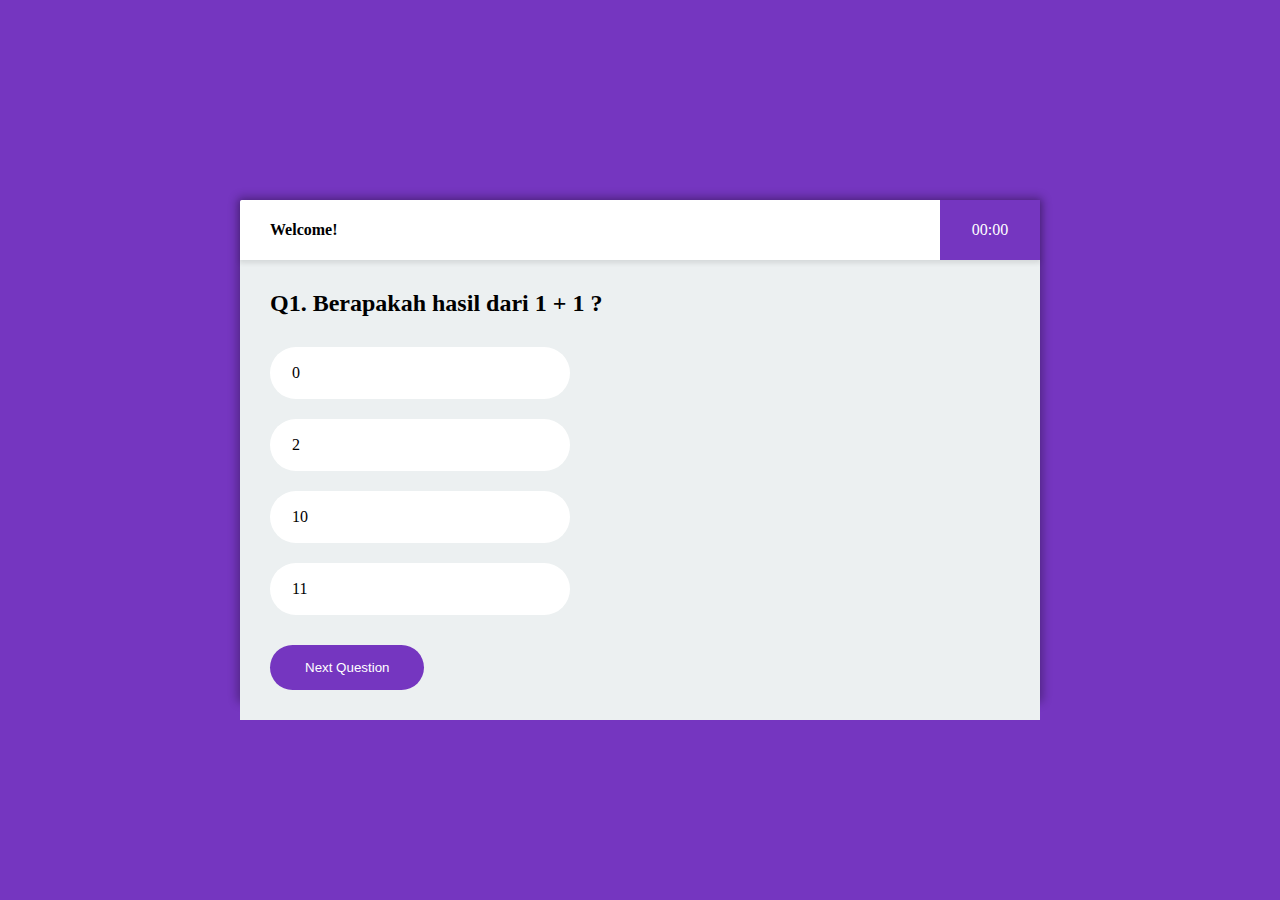
==== quiz.html @ cc02737b "inintial commit" ====
<!DOCTYPE html>
<html lang="en">
  <head>
    <meta charset="UTF-8" />
    <meta name="viewport" content="width=device-width, initial-scale=1.0" />
    <meta http-equiv="X-UA-Compatible" content="ie=edge" />
    <title>Quiz Page</title>

    <!-- style.css -->
    <link rel="stylesheet" href="./assets/css/style.css" />
  </head>
  <body>
    <div class="wrapper">
      <div class="quiz">
        <div class="quiz_header">
          <div class="quiz_user">
            <h4>Welcome! <span class="name"></span></h4>
          </div>
          <div class="quiz_timer">
            <span class="time">00:00</span>
          </div>
        </div>
        <div class="quiz_body">
          <div id="questions">
          

            <!-- <ul class="option_group">
              <li class="option">option 1</li>
              <li class="option">option 2</li>
              <li class="option">option 3</li>
              <li class="option">option 4</li>
            </ul> -->
          </div>

          <button class="btn-next" onclick="next()">Next Question</button>
        </div>
      </div>
    </div>

    <!-- site.js -->
    <script src="assets/js/site.js"></script>

      <!-- user info -->
      <script src="assets/js/userInfo.js"></script>

     <!-- timer -->
     <script src="assets/js/timer.js"></script>
  </body>
</html>
---- assets/css/style.css ----
* {
  padding: 0;
  margin: 0;
  box-sizing: border-box;
}
body {
  font-family: "Lato";
}
.wrapper {
  display: flex;
  justify-content: center;
  align-items: center;
  width: 100vw;
  height: 100vh;
  background-color: #7536C0;
}

.welcome_text {
  width: 400px;
}

/* .welcome_form {
} */

.welcome_form input,
.welcome_form button {
  display: block;
  width: 100%;
}

.welcome_form input {
  background-color: transparent;
  color: #fff;
  font-size: 30px;
  text-align: center;
  border: none;
  border-bottom: 1px solid #fff;
  margin-bottom: 15px;
}

.welcome_form input:focus {
  outline: none;
}

.welcome_form button {
  padding: 20px 0;
  border: none;
  border-radius: 100px;
  background-color: #fff;
  color: #7536C0;
  font-size: 22px;
  transition: 0.4s all;
}

.welcome_form button:hover {
  box-shadow: 0px 0px 10px 1px rgba(0, 0, 0, 0.2);
  transform: translateY(-5px);
  cursor: pointer;
}

.quiz {
  display: grid;
  grid-template-rows: 60px auto;
  width: 800px;
  height: 500px;
  background-color: #fff;
  box-shadow: 0px 0px 10px 3px rgba(0, 0, 0, 0.3);
  border-radius: 2px;
}

.quiz_header {
  display: flex;
  justify-content: space-between;
  border-top-left-radius: 3px;
  border-top-right-radius: 3px;
  background-color: #fff;
  box-shadow: 0px 2px 5px 1px rgba(0, 0, 0, 0.1);
  z-index: 1;
}
.quiz_body {
  padding: 30px 30px;
}
.quiz_user {
  display: flex;
  align-items: center;
  height: 100%;
  padding-left: 30px;
}

.quiz_timer {
  display: flex;
  align-items: center;
  justify-content: center;
  height: 100%;
  width: 100px;
  background-color: #7536C0;
  color: #fff;
}
.quiz_body {
  background-color: #ecf0f1;
}

.option_group {
  list-style-type: none;
  margin: 30px 0;
}

.option {
  display: block;
  width: 300px;
  background-color: #fff;
  margin-bottom: 20px;
  padding: 15px 20px;
  border-radius: 100px;
  border: 2px solid transparent;
  transition: 0.4s all;
}

.option:hover {
  cursor: pointer;
  /* background-color: rgba(255, 255, 255, 0.1); */
  border: 2px solid #7536C0;
  color: #7536C0;
}
.option.active {
  background-color: #7536C0;
  color: #fff;
}
.btn-next {
  border: none;
  padding: 15px 35px;
  background-color: #7536C0;
  color: #fff;
  border-radius: 27px;
  transition: 0.4s all;
}

.btn-next:hover {
  cursor: pointer;
  background-color: #fff;
  color: #7536C0;
  box-shadow: 0px 0px 10px 1px rgba(0, 0, 0, 0.1);
}

.award_icon {
  display: block;
  font-size: 300px;
  color: #fff;
}

.username,
.userpoints,
.usertime {
  color: #fff;
  text-align: center;
  margin-top: 15px;
}
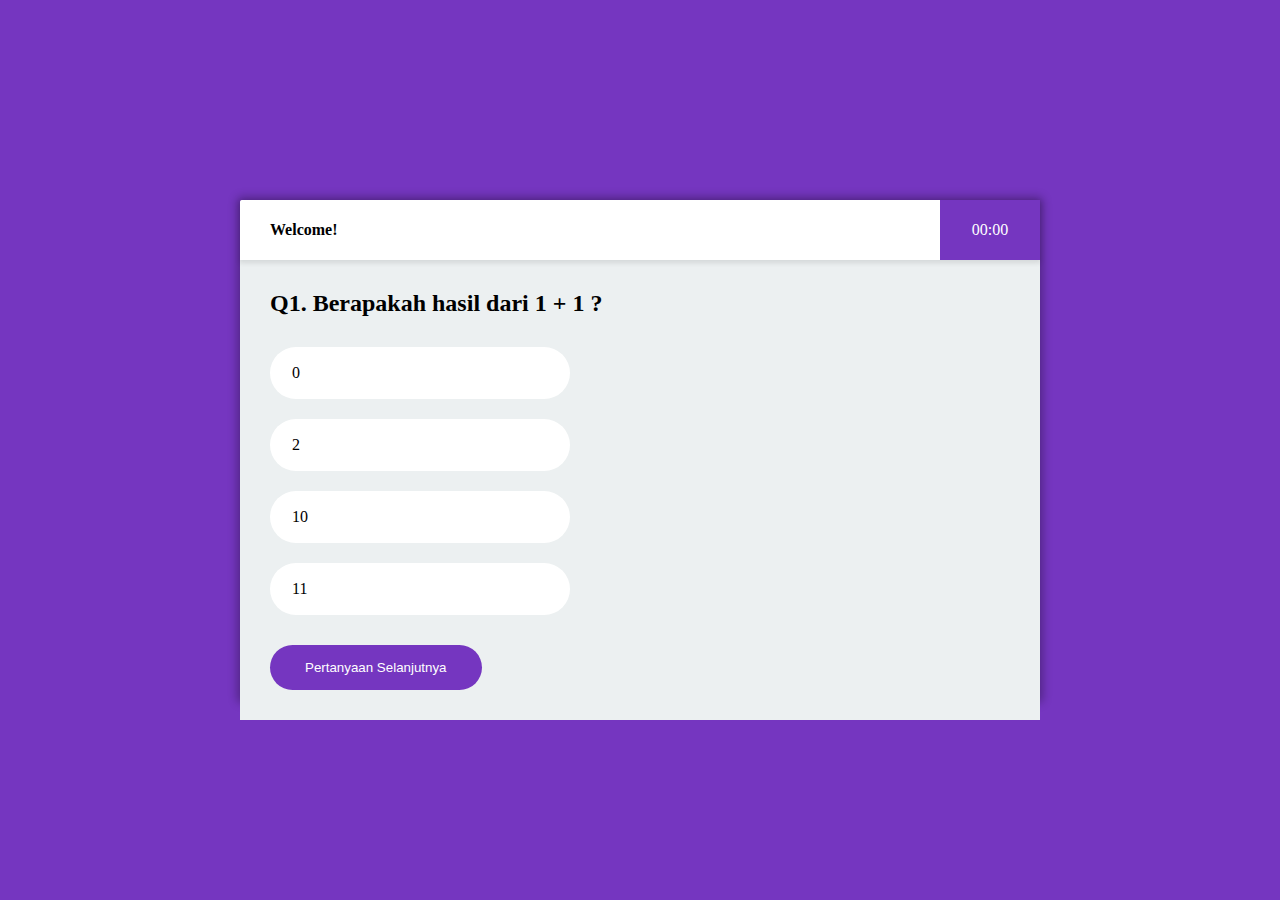
==== commit 7338f49e: "Menambahkan dan memperbaiki penulisan yang salah" ====
--- a/quiz.html
+++ b/quiz.html
@@ -1,10 +1,10 @@
 <!DOCTYPE html>
-<html lang="en">
+<html lang="ina">
   <head>
     <meta charset="UTF-8" />
     <meta name="viewport" content="width=device-width, initial-scale=1.0" />
     <meta http-equiv="X-UA-Compatible" content="ie=edge" />
-    <title>Quiz Page</title>
+    <title>QUIZZD PAGE</title>
 
     <!-- style.css -->
     <link rel="stylesheet" href="./assets/css/style.css" />
@@ -32,7 +32,7 @@
             </ul> -->
           </div>
 
-          <button class="btn-next" onclick="next()">Next Question</button>
+          <button class="btn-next" onclick="next()">Pertanyaan Selanjutnya</button>
         </div>
       </div>
     </div>
--- a/assets/css/style.css
+++ b/assets/css/style.css
@@ -19,8 +19,12 @@
   width: 400px;
 }
 
-/* .welcome_form {
-} */
+.welcome_form p{
+  color: #fff;
+  font-size: 30px;
+  margin-bottom: 10px;
+  padding-left: 15px;
+}
 
 .welcome_form input,
 .welcome_form button {
@@ -34,8 +38,10 @@
   font-size: 30px;
   text-align: center;
   border: none;
-  border-bottom: 1px solid #fff;
+  border: 2px solid #fff;
   margin-bottom: 15px;
+  border-radius: 100px;
+  padding: 5px;
 }
 
 .welcome_form input:focus {
@@ -49,7 +55,7 @@
   background-color: #fff;
   color: #7536C0;
   font-size: 22px;
-  transition: 0.4s all;
+  transition: 0.3s all;
 }
 
 .welcome_form button:hover {
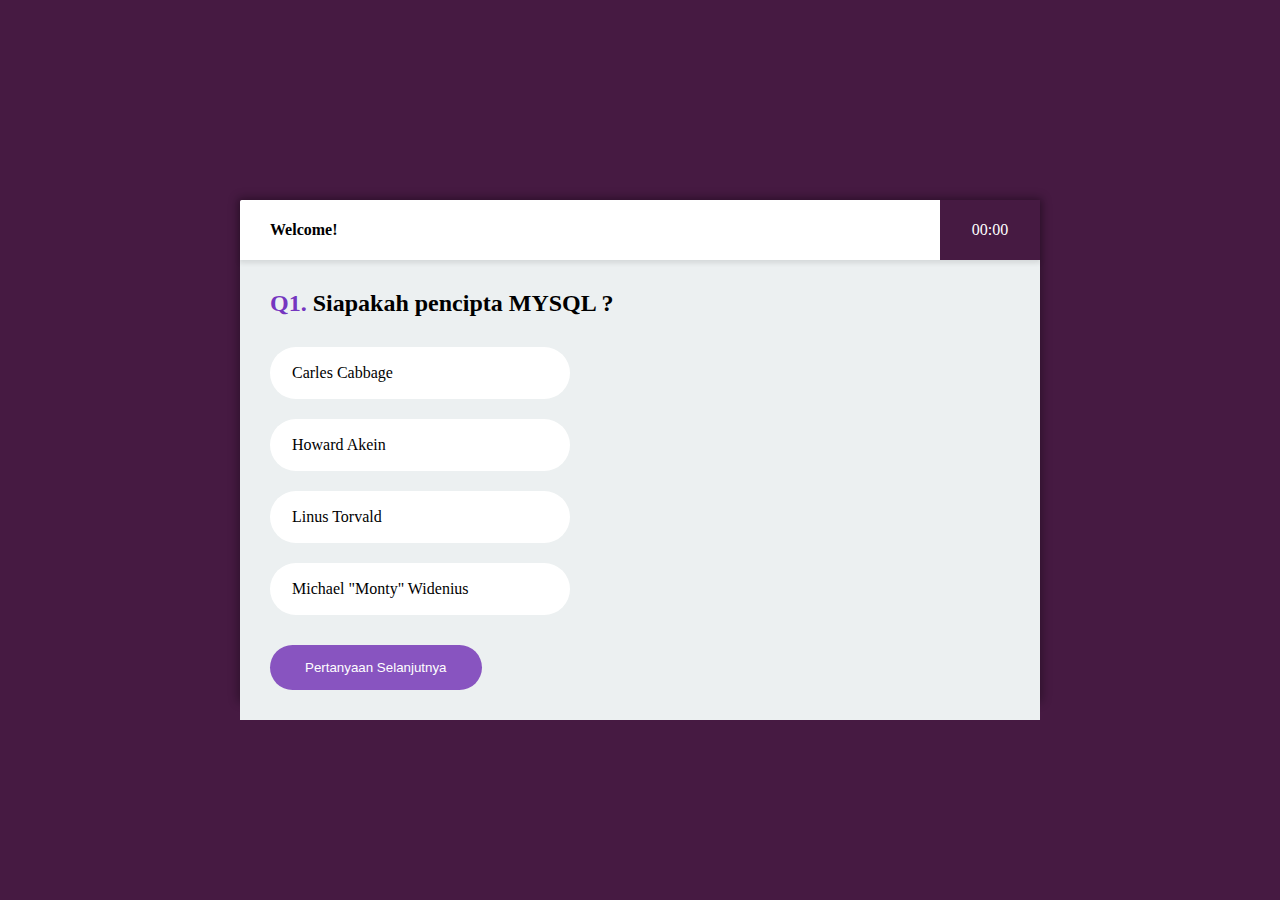
==== commit b28d0264: "mengubah tampilan, soal dan menambahkan icon" ====
--- a/quiz.html
+++ b/quiz.html
@@ -5,6 +5,7 @@
     <meta name="viewport" content="width=device-width, initial-scale=1.0" />
     <meta http-equiv="X-UA-Compatible" content="ie=edge" />
     <title>QUIZZD PAGE</title>
+    <link rel="shortcut icon" href="assets/img/icon.png">
 
     <!-- style.css -->
     <link rel="stylesheet" href="./assets/css/style.css" />
--- a/assets/css/style.css
+++ b/assets/css/style.css
@@ -12,7 +12,7 @@
   align-items: center;
   width: 100vw;
   height: 100vh;
-  background-color: #7536C0;
+  background-color: #461a42;
 }
 
 .welcome_text {
@@ -52,8 +52,8 @@
   padding: 20px 0;
   border: none;
   border-radius: 100px;
-  background-color: #fff;
-  color: #7536C0;
+  background-color: #8854c0;
+  color: #fff;
   font-size: 22px;
   transition: 0.3s all;
 }
@@ -99,7 +99,7 @@
   justify-content: center;
   height: 100%;
   width: 100px;
-  background-color: #7536C0;
+  background-color: #461a42;
   color: #fff;
 }
 .quiz_body {
@@ -125,17 +125,17 @@
 .option:hover {
   cursor: pointer;
   /* background-color: rgba(255, 255, 255, 0.1); */
-  border: 2px solid #7536C0;
-  color: #7536C0;
+  border: 2px solid #8854c0;
+  color: #8854c0;
 }
 .option.active {
-  background-color: #7536C0;
+  background-color: #8854c0;
   color: #fff;
 }
 .btn-next {
   border: none;
   padding: 15px 35px;
-  background-color: #7536C0;
+  background-color: #8854c0;
   color: #fff;
   border-radius: 27px;
   transition: 0.4s all;
@@ -144,20 +144,173 @@
 .btn-next:hover {
   cursor: pointer;
   background-color: #fff;
-  color: #7536C0;
+  color: #8854c0;
   box-shadow: 0px 0px 10px 1px rgba(0, 0, 0, 0.1);
 }
 
-.award_icon {
-  display: block;
-  font-size: 300px;
-  color: #fff;
-}
-
-.username,
+.avatar {
+  height: 80px;
+  width: 80px;
+  padding-top: 10px;
+  margin-right: 30px;
+}
+
+.username{
+  color: #fff;
+  font-size: 1.5em;
+  padding-top: 20px;
+}
 .userpoints,
 .usertime {
   color: #fff;
+  /* text-align: center; */
+  /* margin-top: 15px; */
+  padding-left: 100px;
+}
+
+.end
+{
+  justify-content: center;
+  background-color: rgba(0, 0, 0, 0.7);
+  width: 700px;
+  height: 100%;
+}
+
+.end > p
+{
+  color: #fff;
   text-align: center;
-  margin-top: 15px;
-}
+  padding-top: 10px;
+  font-size: 15px;
+  font-weight: 100;
+}
+
+.card
+{
+  display: flex ;
+  margin-left: 10%;
+  margin-bottom: 20px;
+  width: 80%;
+  height: 90px;
+  background-color: #000;
+  /* box-shadow: 0px 0px 10px 3px rgba(0, 0, 0, 0.3); */
+  border-radius: 15px;
+}
+
+.card-accuracy
+{
+  display: block ;
+  margin-left: 10%;
+  margin-bottom: 20px;
+  width: 80%;
+  height: 70px;
+  background-color: #000;
+  /* box-shadow: 0px 0px 10px 3px rgba(0, 0, 0, 0.3); */
+  border-radius: 15px;
+  padding: 5px 16px 16px;
+}
+.lebel
+{
+    font-weight: 500;
+    font-size: 15px;
+    color: hsla(0,0%,100%,.33);
+}
+
+.content-card
+{
+  color: grey;
+  font-weight: 300;
+}
+
+
+.progress {
+	background-color: red;
+	border-radius: 20px;
+	position: relative;
+	margin: 10px auto;
+	height: 15px;
+  width: 100%;
+ 
+}
+
+#progress-done {
+	background: green;
+	/* box-shadow: 0 3px 3px -5px #F2709C, 0 2px 5px #F2709C; */
+	border-radius: 20px;
+	color: #fff;
+	display: flex;
+	align-items: center;
+  justify-content: center;
+	height: 100%;
+	width: 0;
+	opacity: 0;
+	transition: 1s ease 0.3s;
+}
+
+.score-time
+{
+  display: flex;
+  /* justify-content: space-between; */
+}
+.card-score
+{
+  display: block ;
+  margin-left: 9%;
+  margin-bottom: 20px;
+  width: 40%;
+  height: 70px;
+  background-color: #000;
+  /* box-shadow: 0px 0px 10px 3px rgba(0, 0, 0, 0.3); */
+  border-radius: 15px;
+  padding: 5px 16px 16px;
+}
+.card-time
+{
+  display: block ;
+  margin-left: 2%;
+  margin-bottom: 20px;
+  width: 40%;
+  height: 70px;
+  background-color: #000;
+  /* box-shadow: 0px 0px 10px 3px rgba(0, 0, 0, 0.3); */
+  border-radius: 15px;
+  padding: 5px 16px 16px;
+}
+.flex-view
+{
+  display: flex;
+  flex-wrap: nowrap;
+}
+
+.title-value
+{
+  justify-content: space-between;
+  align-items: flex-start;
+  font-weight: 500;
+  flex-direction: column;
+  color: white ;
+
+}
+.info-title
+{
+  opacity: 0.33;
+  font-size: 15px;
+}
+
+.restart button {
+  width: 80%;
+  margin-left: 10%;
+  padding: 10px 0;
+  border: none;
+  border-radius: 100px;
+  background-color: #8854c0;
+  color: #fff;
+  font-size: 22px;
+  transition: 0.3s all;
+}
+
+.restart button:hover {
+  box-shadow: 0px 0px 10px 1px rgba(0, 0, 0, 0.5);
+  transform: translateY(-5px);
+  cursor: pointer;
+}
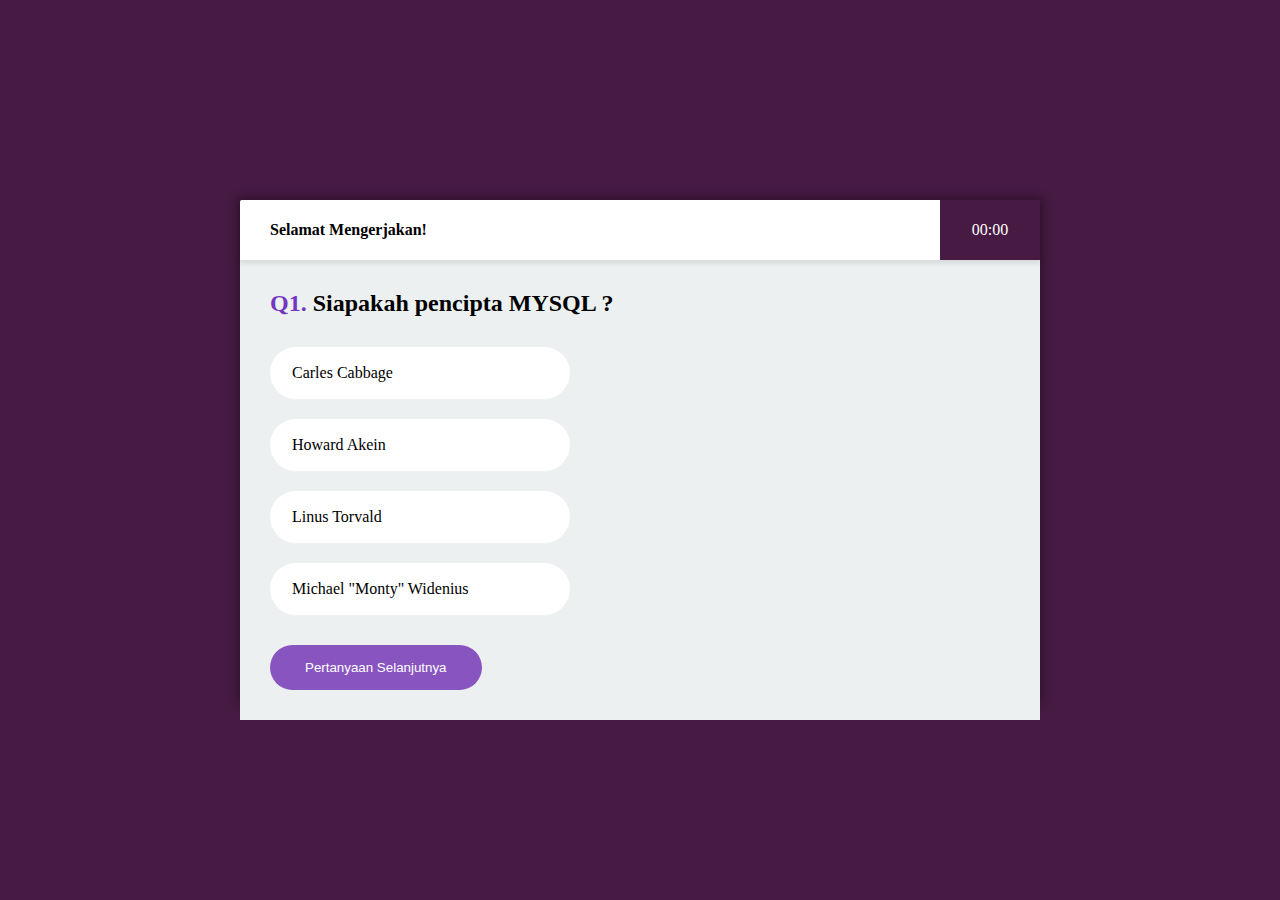
==== commit f7c1bbe4: "Update quiz.html" ====
--- a/quiz.html
+++ b/quiz.html
@@ -15,7 +15,7 @@
       <div class="quiz">
         <div class="quiz_header">
           <div class="quiz_user">
-            <h4>Welcome! <span class="name"></span></h4>
+            <h4>Selamat Mengerjakan! <p class="name"></p></h4>
           </div>
           <div class="quiz_timer">
             <span class="time">00:00</span>
